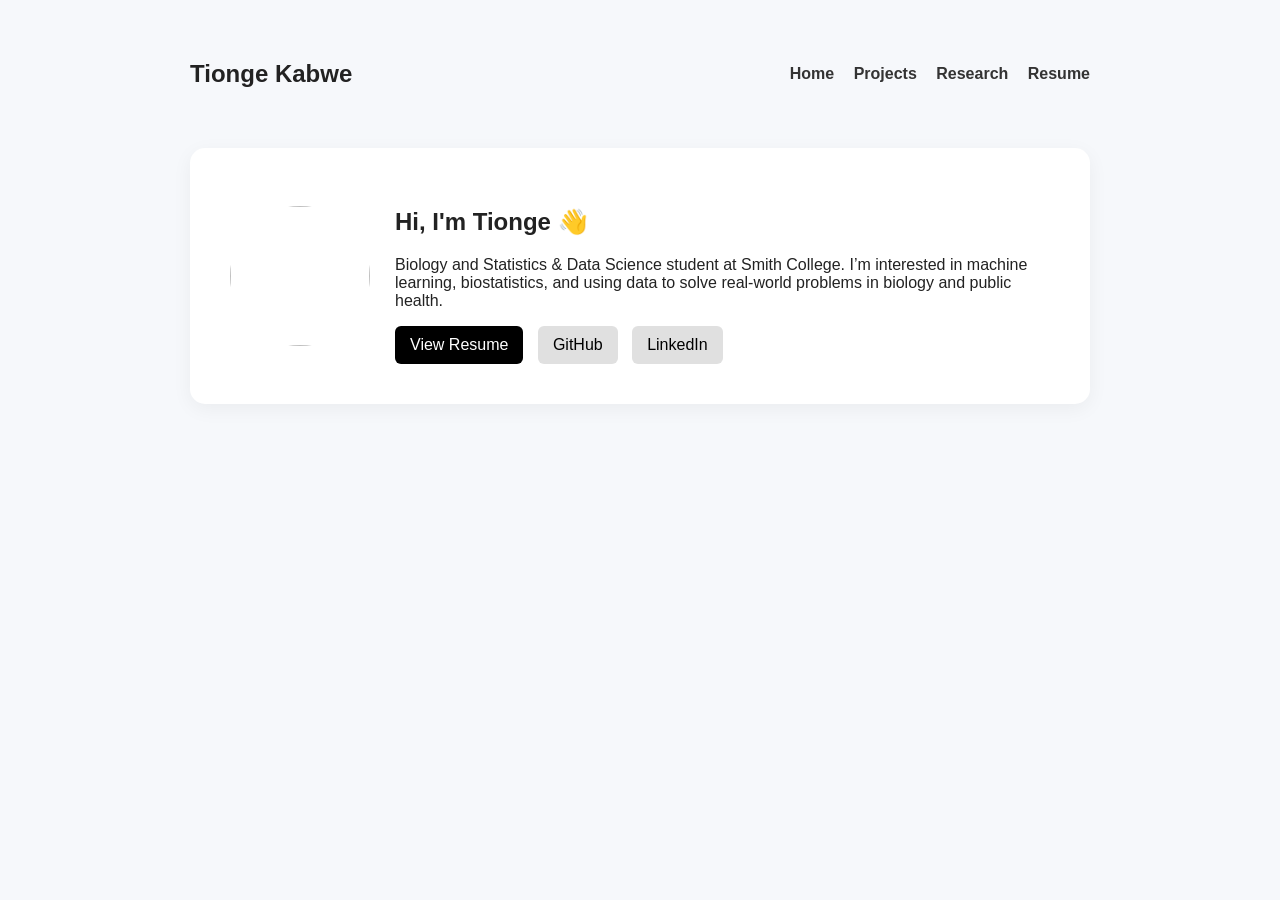
==== index.html @ f591b720 "Rebuild repo after git repair" ====
<!DOCTYPE html>
<html>
<head>
    <title>Tionge Kabwe</title>
    <link rel="stylesheet" href="style.css">
</head>

<body>

<div class="container">

    <nav>
        <h2 class="logo">Tionge Kabwe</h2>

        <div class="nav-links">
            <a href="index.html">Home</a>
            <a href="projects.html">Projects</a>
            <a href="research.html">Research</a>
            <a href="resume.html">Resume</a>
        </div>
    </nav>

   <section class="hero">

    <div class="hero-content">

        <img src="images/profile.jpg" class="profile-pic">

        <div>
            <h1>Hi, I'm Tionge 👋</h1>

            <p class="bio">
                Biology and Statistics & Data Science student at Smith College.
                I’m interested in machine learning, biostatistics, and using data to solve real-world problems in biology and public health.
            </p>

            <div class="buttons">

                 <!-- PRIMARY ACTION: Resume -->
                <a href="resume.pdf" class="btn" view>
                    View Resume
        
                </a>

                <!-- SECONDARY ACTION: GitHub -->
                <a href="https://github.com/KettyKay" target="_blank" class="btn secondary">
                    GitHub
                </a>

                <!-- SECONDARY ACTION: LinkedIn -->
                <a href="https://www.linkedin.com/in/tionge-kabwe-074119295/" target="_blank" class="btn secondary">
                    LinkedIn
                </a>

            </div>

        </div>

    </div>

</section>
---- style.css ----
body {
    margin: 0;
    font-family: Arial, sans-serif;
    background: #f6f8fb;
    color: #222;
}

.container {
    max-width: 900px;
    margin: auto;
    padding: 40px;
}

/* NAV */
nav {
    display: flex;
    justify-content: space-between;
    align-items: center;
    margin-bottom: 40px;
}

.nav-links a {
    margin-left: 15px;
    text-decoration: none;
    color: #333;
    font-weight: bold;
}

/* HERO */
.hero {
    background: white;
    padding: 40px;
    border-radius: 15px;
    box-shadow: 0 5px 20px rgba(0,0,0,0.05);
}

.hero-content {
    display: flex;
    align-items: center;
    gap: 25px;
}

.profile-pic {
    width: 140px;
    height: 140px;
    border-radius: 50%;
    object-fit: cover;
}

/* BUTTONS */
.buttons {
    margin-top: 15px;
}

.btn {
    display: inline-block;
    padding: 10px 15px;
    background: black;
    color: white;
    text-decoration: none;
    border-radius: 6px;
    margin-right: 10px;
}

.btn.secondary {
    background: #e0e0e0;
    color: black;
}

/* SECTION */
.section {
    margin-top: 30px;
    background: white;
    padding: 25px;
    border-radius: 12px;
}
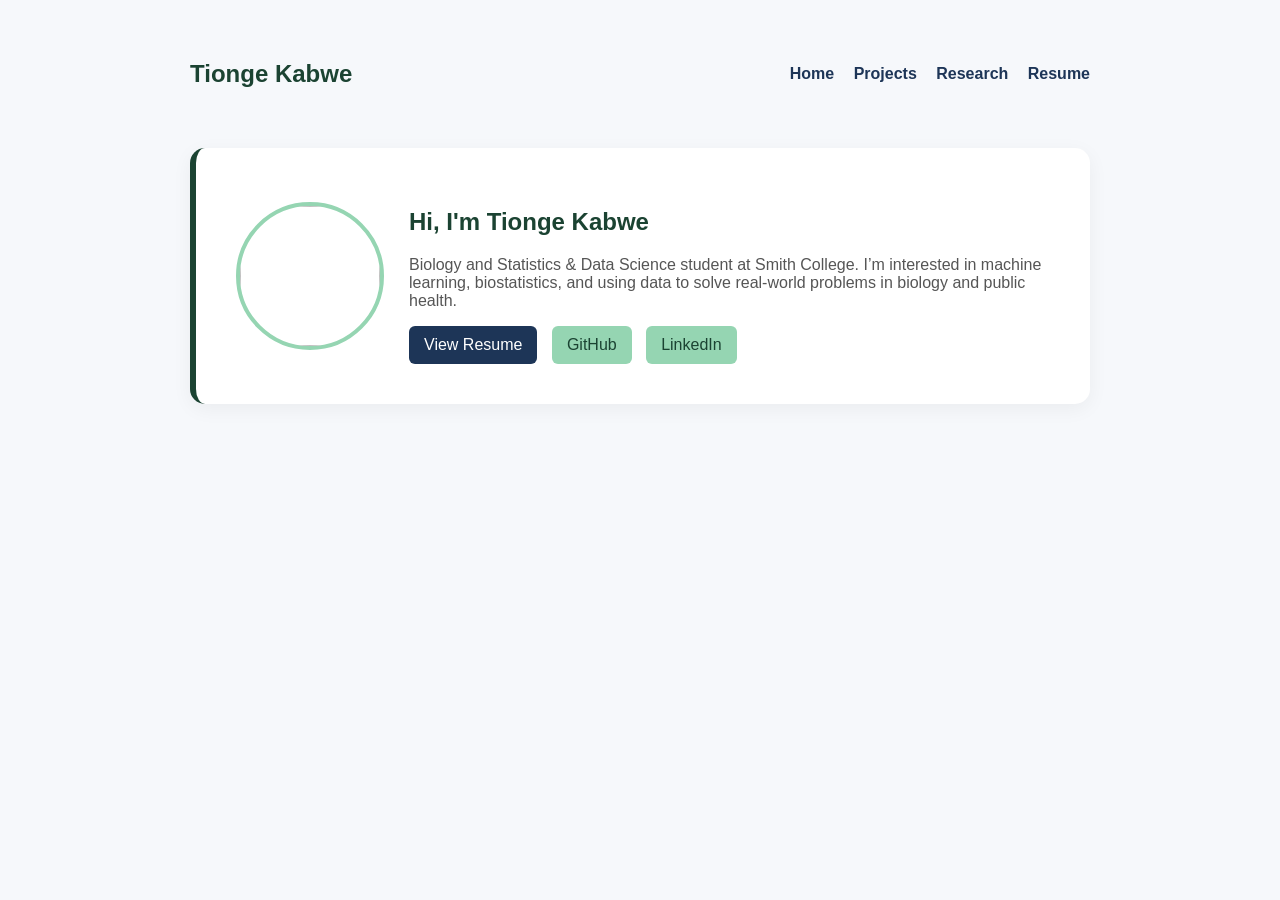
==== commit 8f1d054c: "Update website color theme" ====
--- a/index.html
+++ b/index.html
@@ -27,7 +27,7 @@
         <img src="images/profile.jpg" class="profile-pic">
 
         <div>
-            <h1>Hi, I'm Tionge 👋</h1>
+            <h1>Hi, I'm Tionge Kabwe</h1>
 
             <p class="bio">
                 Biology and Statistics & Data Science student at Smith College.
--- a/style.css
+++ b/style.css
@@ -19,11 +19,19 @@
     margin-bottom: 40px;
 }
 
+nav h2 {
+    color: #1B4332; /* Biology green */
+}
+
 .nav-links a {
     margin-left: 15px;
     text-decoration: none;
-    color: #333;
+    color: #1D3557; /* Data science navy */
     font-weight: bold;
+}
+
+.nav-links a:hover {
+    color: #1B4332;
 }
 
 /* HERO */
@@ -32,6 +40,7 @@
     padding: 40px;
     border-radius: 15px;
     box-shadow: 0 5px 20px rgba(0,0,0,0.05);
+    border-left: 6px solid #1B4332;
 }
 
 .hero-content {
@@ -45,6 +54,15 @@
     height: 140px;
     border-radius: 50%;
     object-fit: cover;
+    border: 4px solid #95D5B2;
+}
+
+.hero h1 {
+    color: #1B4332;
+}
+
+.hero p {
+    color: #555;
 }
 
 /* BUTTONS */
@@ -55,16 +73,20 @@
 .btn {
     display: inline-block;
     padding: 10px 15px;
-    background: black;
+    background: #1D3557; /* Navy */
     color: white;
     text-decoration: none;
     border-radius: 6px;
     margin-right: 10px;
 }
 
+.btn:hover {
+    background: #1B4332;
+}
+
 .btn.secondary {
-    background: #e0e0e0;
-    color: black;
+    background: #95D5B2;
+    color: #1B4332;
 }
 
 /* SECTION */
@@ -73,4 +95,9 @@
     background: white;
     padding: 25px;
     border-radius: 12px;
+    border-top: 4px solid #95D5B2;
+}
+
+.section h2 {
+    color: #1B4332;
 }
